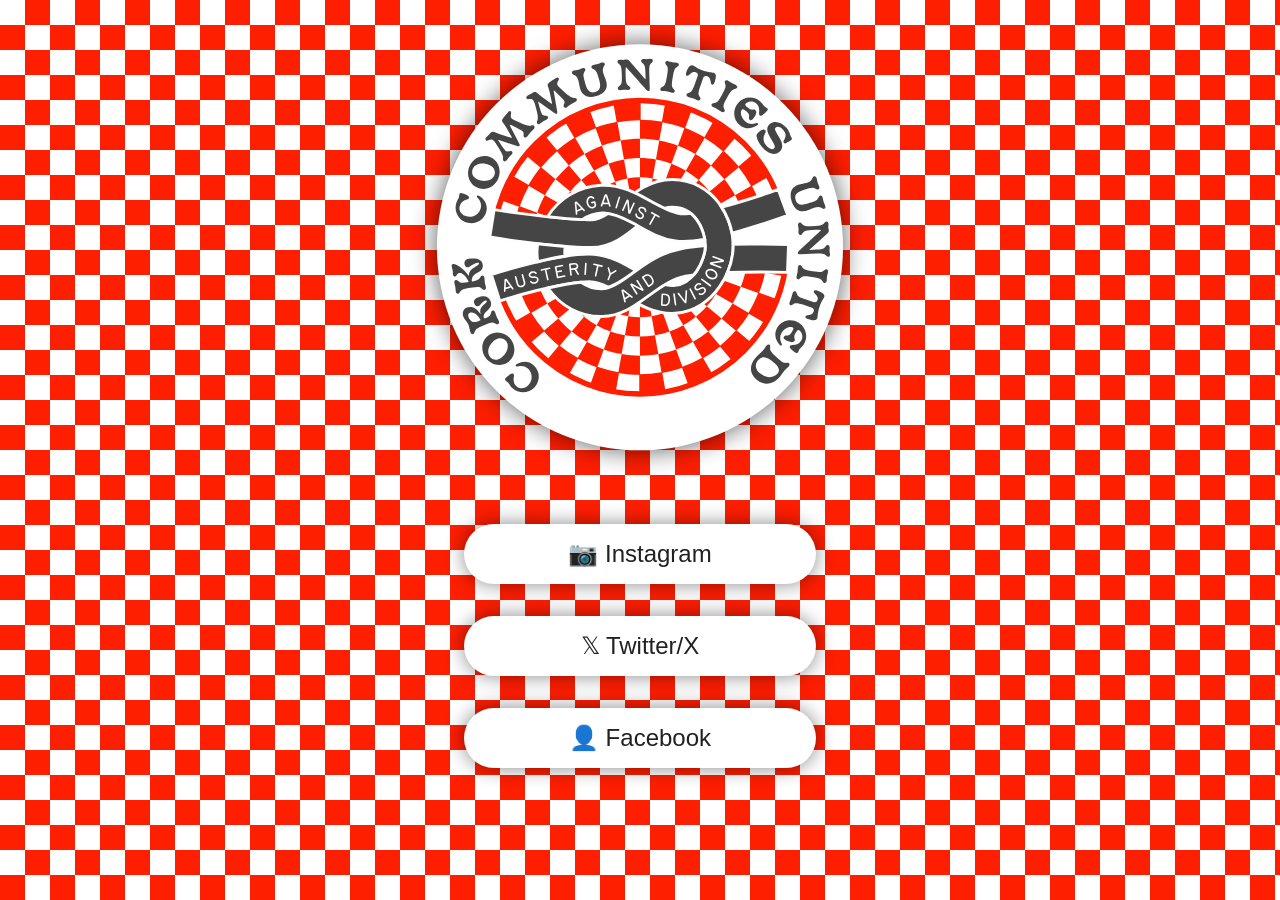
==== index.html @ a925be85 "intial commit" ====
<!DOCTYPE html>
<html lang="en">
  <head>
    <meta charset="UTF-8">
    <meta name="viewport" content="width=device-width, initial-scale=1.0">
    <meta http-equiv="X-UA-Compatible" content="ie=edge">
    <title>Cork Coummunities United</title>
    <link rel="stylesheet" href="style.css">
  </head>
  <body>
    <img class="ccu-logo" src="CCU-logo.svg" alt="Cork Communities United - Against austerity and division">
    <a href="https://www.instagram.com/cork.communities.united/">
        <article>📷 Instagram</article>
    </a>
    <a href="https://x.com/CorkCommUnited">
        <article>𝕏 Twitter/X</article>
    </a>
    <a href="https://www.facebook.com/cork.communities.united">
        <article>👤 Facebook</article>
    </a>
</body>
</html>
---- style.css ----
:root {
    --cork-red: #fe1e00;
    --bg: #fff;
    --contrast: #212121;
    --radius: 30px;
}

body {
    background-image:
      linear-gradient(45deg, var(--cork-red) 25%, transparent 25%),
      linear-gradient(45deg, transparent 75%, var(--cork-red) 75%),
      linear-gradient(45deg, transparent 75%, var(--cork-red) 75%),
      linear-gradient(45deg, var(--cork-red) 25%, var(--bg) 25%);    
    background-size:50px 50px;       
    background-position:0 0, 0 0, -25px -25px, 25px 25px;

    text-align: center;
    color: var(--contrast);

    font-family: ui-rounded, 'Hiragino Maru Gothic ProN', Quicksand, Comfortaa, Manjari, 'Arial Rounded MT', 'Arial Rounded MT Bold', Calibri, source-sans-pro, sans-serif;
    font-weight: normal;
}

.ccu-logo {
    width: 30rem;
    max-width: 100%;
}

a {
    text-decoration: none;
    color: var(--contrast);
}

a:visited {
    color: var(--contrast);
}

a:hover > article {
    background-color: var(--contrast);
    color: var(--bg);
}

article {
    background-color: var(--bg);
    display: block;
    max-width: 20rem;
    margin: 2rem auto;
    font-size: 1.5rem;
    padding: 1rem;
    border-radius: var(--radius);
    box-shadow: 0 0 20px #00000077;
}
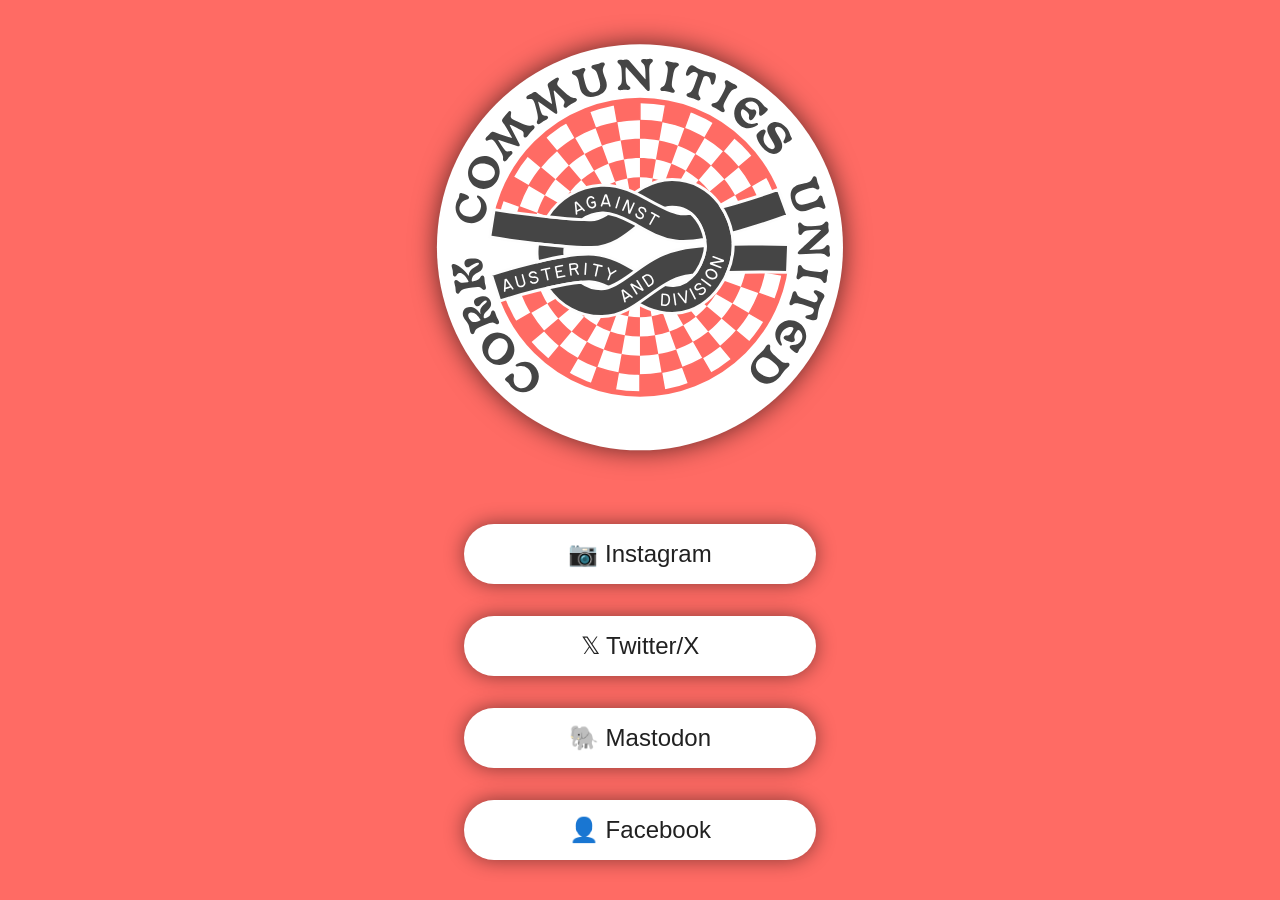
==== commit 2ef6308c: "add mastodon" ====
--- a/index.html
+++ b/index.html
@@ -15,6 +15,9 @@
     <a href="https://x.com/CorkCommUnited">
         <article>𝕏 Twitter/X</article>
     </a>
+    <a rel="me" href="https://mastodon.ie/@ccu">
+      <article>🐘 Mastodon</article>
+    </a>
     <a href="https://www.facebook.com/cork.communities.united">
         <article>👤 Facebook</article>
     </a>
--- a/style.css
+++ b/style.css
@@ -1,19 +1,19 @@
 :root {
-    --cork-red: #fe1e00;
+    --cork-red: #ff6b64;
     --bg: #fff;
     --contrast: #212121;
     --radius: 30px;
 }
 
 body {
-    background-image:
+    /* background-image:
       linear-gradient(45deg, var(--cork-red) 25%, transparent 25%),
       linear-gradient(45deg, transparent 75%, var(--cork-red) 75%),
       linear-gradient(45deg, transparent 75%, var(--cork-red) 75%),
       linear-gradient(45deg, var(--cork-red) 25%, var(--bg) 25%);    
-    background-size:50px 50px;       
-    background-position:0 0, 0 0, -25px -25px, 25px 25px;
-
+    background-size:24px 24px;       
+    background-position:0 0, 0 0, -12px -12px, 12px 12px; */
+    background-color: rgba(255, 107, 100, 1);
     text-align: center;
     color: var(--contrast);
 
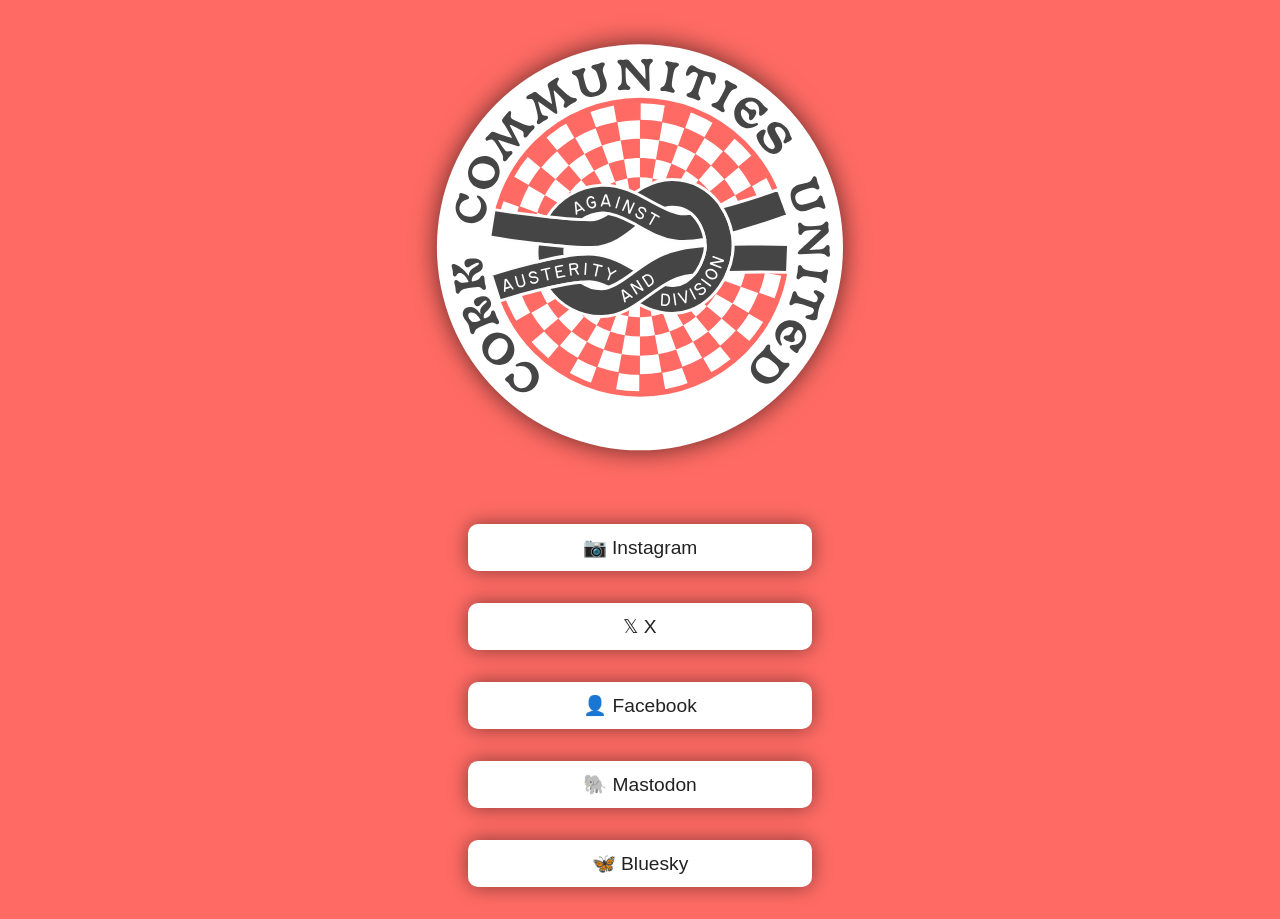
==== commit 1fd0092f: "Add Bluesky and style update" ====
--- a/index.html
+++ b/index.html
@@ -13,13 +13,16 @@
         <article>📷 Instagram</article>
     </a>
     <a href="https://x.com/CorkCommUnited">
-        <article>𝕏 Twitter/X</article>
+        <article>𝕏 X</article>
+    </a>
+    <a href="https://www.facebook.com/cork.communities.united">
+        <article>👤 Facebook</article>
     </a>
     <a rel="me" href="https://mastodon.ie/@ccu">
       <article>🐘 Mastodon</article>
     </a>
-    <a href="https://www.facebook.com/cork.communities.united">
-        <article>👤 Facebook</article>
+    <a rel="me" href="https://bsky.app/profile/cork.communitiesunited.ie">
+      <article>🦋 Bluesky</article>
     </a>
 </body>
 </html>
--- a/style.css
+++ b/style.css
@@ -2,7 +2,7 @@
     --cork-red: #ff6b64;
     --bg: #fff;
     --contrast: #212121;
-    --radius: 30px;
+    --radius: 10px;
 }
 
 body {
@@ -45,8 +45,8 @@
     display: block;
     max-width: 20rem;
     margin: 2rem auto;
-    font-size: 1.5rem;
-    padding: 1rem;
+    font-size: 1.2rem;
+    padding: 0.75rem;
     border-radius: var(--radius);
     box-shadow: 0 0 20px #00000077;
 }
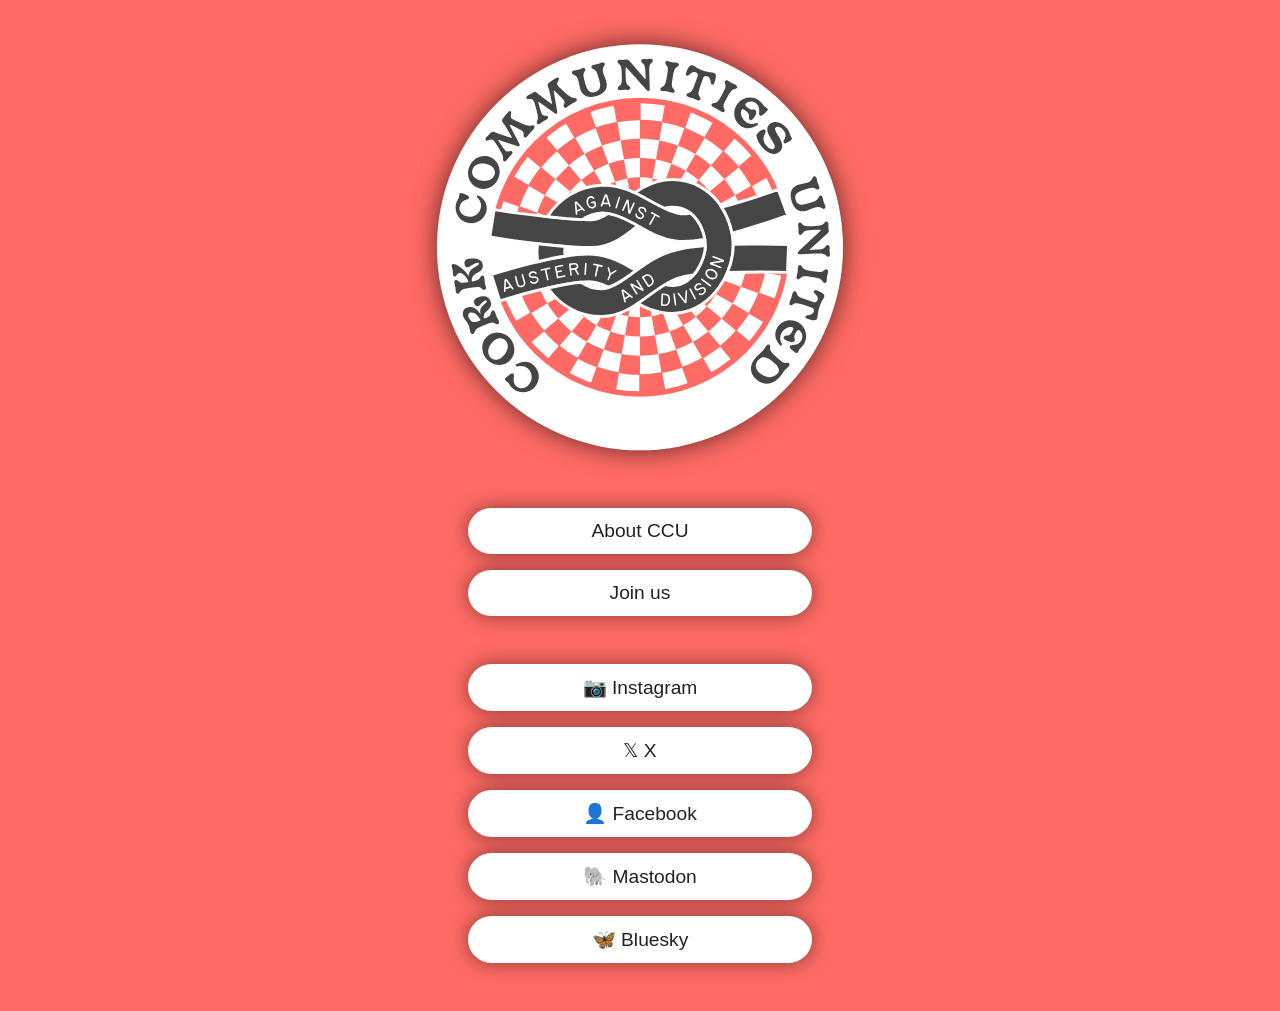
==== commit 9b920ea4: "Add about page and contact form" ====
--- a/index.html
+++ b/index.html
@@ -4,25 +4,35 @@
     <meta charset="UTF-8">
     <meta name="viewport" content="width=device-width, initial-scale=1.0">
     <meta http-equiv="X-UA-Compatible" content="ie=edge">
-    <title>Cork Coummunities United</title>
+    <title>Cork Communities United</title>
     <link rel="stylesheet" href="style.css">
   </head>
   <body>
     <img class="ccu-logo" src="CCU-logo.svg" alt="Cork Communities United - Against austerity and division">
-    <a href="https://www.instagram.com/cork.communities.united/">
-        <article>📷 Instagram</article>
-    </a>
-    <a href="https://x.com/CorkCommUnited">
-        <article>𝕏 X</article>
-    </a>
-    <a href="https://www.facebook.com/cork.communities.united">
-        <article>👤 Facebook</article>
-    </a>
-    <a rel="me" href="https://mastodon.ie/@ccu">
-      <article>🐘 Mastodon</article>
-    </a>
-    <a rel="me" href="https://bsky.app/profile/cork.communitiesunited.ie">
-      <article>🦋 Bluesky</article>
-    </a>
+    <div class="link-group">
+      <a href="/about/">
+        <article class="link">About CCU</article>
+      </a>
+      <a href="https://cryptpad.fr/form/#/2/form/view/qBA1xObRV56RyrPfFLDiiBIPafH2cdPALIcge1dRoJc/">
+        <article class="link">Join us</article>
+      </a>
+    </div>
+    <div class="link-group">
+      <a href="https://www.instagram.com/cork.communities.united/">
+          <article class="link">📷 Instagram</article>
+      </a>
+      <a href="https://x.com/CorkCommUnited">
+          <article class="link">𝕏 X</article>
+      </a>
+      <a href="https://www.facebook.com/cork.communities.united">
+          <article class="link">👤 Facebook</article>
+      </a>
+      <a rel="me" href="https://mastodon.ie/@ccu">
+        <article class="link">🐘 Mastodon</article>
+      </a>
+      <a rel="me" href="https://bsky.app/profile/cork.communitiesunited.ie">
+        <article class="link">🦋 Bluesky</article>
+      </a>
+    </div>
 </body>
 </html>
--- a/style.css
+++ b/style.css
@@ -3,6 +3,7 @@
     --bg: #fff;
     --contrast: #212121;
     --radius: 10px;
+    --radius-L: 25px;
 }
 
 body {
@@ -40,13 +41,26 @@
     color: var(--bg);
 }
 
+.link-group {
+    margin-bottom: 3rem;
+}
+
 article {
     background-color: var(--bg);
     display: block;
-    max-width: 20rem;
-    margin: 2rem auto;
+    margin: 1rem auto;
     font-size: 1.2rem;
     padding: 0.75rem;
     border-radius: var(--radius);
     box-shadow: 0 0 20px #00000077;
+}
+
+article.link {
+    max-width: 20rem;
+    border-radius: var(--radius-L);
+}
+
+article.about {
+    text-align: left;
+    max-width: 65ch;
 }
